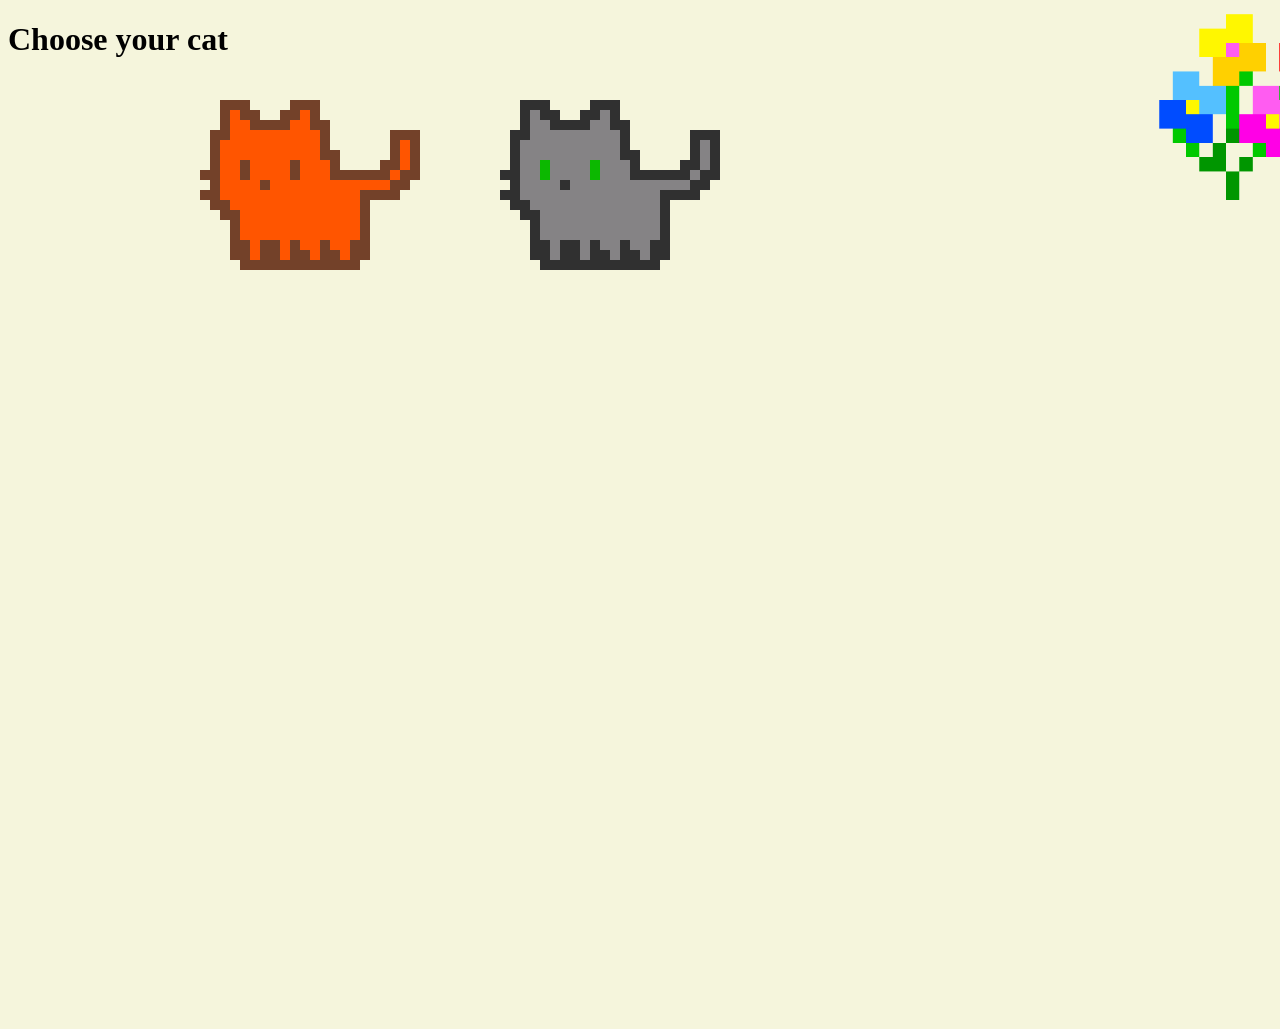
==== page1.html @ 492852cb "Add files via upload" ====
<!DOCTYPE html>
<html>
<head>
<meta charset="utf-8"/>
<title>Projet6page2</title>
<link rel="stylesheet" href="projet6.css">
</head>
<body>

<h1 id='h3'>Choose your cat</h1>

<img id="chat1" src="chat1.png" width="220" height="170" onclick="f1('chat1.png')"/>

<img id="chat2" src="chat2.png" width="220" height="170" onclick="f1('chat2.png')"/>

<img id="img1" src="image5.png" width="200" height="200" onclick="window.location.href = 'page2.html'"/>

<h1 id='h1'></h1>

<h1 id='h2'></h1>


<script src="projet6.js"></script>

</body>
</html>
---- projet6.css ----
body {
background: beige;
overflow: hidden;
width: 4000px;
height: 1000px;
}
#img8 {
position: absolute;
top: 0px;
left: 1120px;
}
#h1 {
position: absolute;
top: 250px;
left: 240px;
}
#h2 {
position: absolute;
top: 250px;
left: 540px;
}
#img1 {
position: absolute;
top: 0px;
left: 1146px;
}
#chat1 {
position: absolute;
top: 100px;
left: 200px;
}
#chat2 {
position: absolute;
top: 100px;
left: 500px;
}
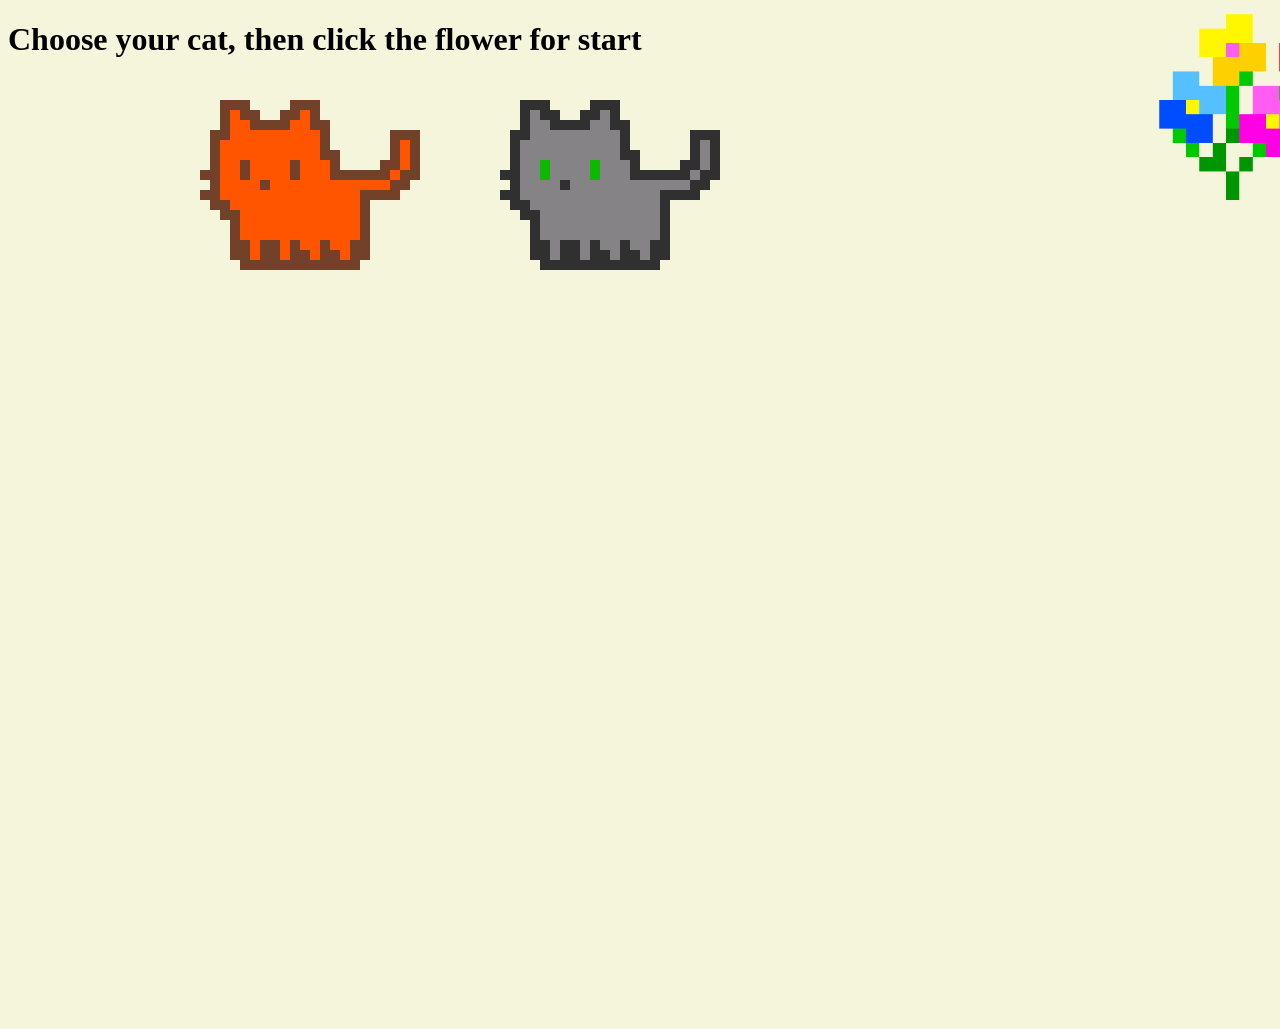
==== commit 20b8b196: "Update page1.html" ====
--- a/page1.html
+++ b/page1.html
@@ -7,7 +7,7 @@
 </head>
 <body>
 
-<h1 id='h3'>Choose your cat</h1>
+<h1 id='h3'>Choose your cat, then click the flower for start</h1>
 
 <img id="chat1" src="chat1.png" width="220" height="170" onclick="f1('chat1.png')"/>
 
@@ -23,4 +23,4 @@
 <script src="projet6.js"></script>
 
 </body>
-</html>+</html>
